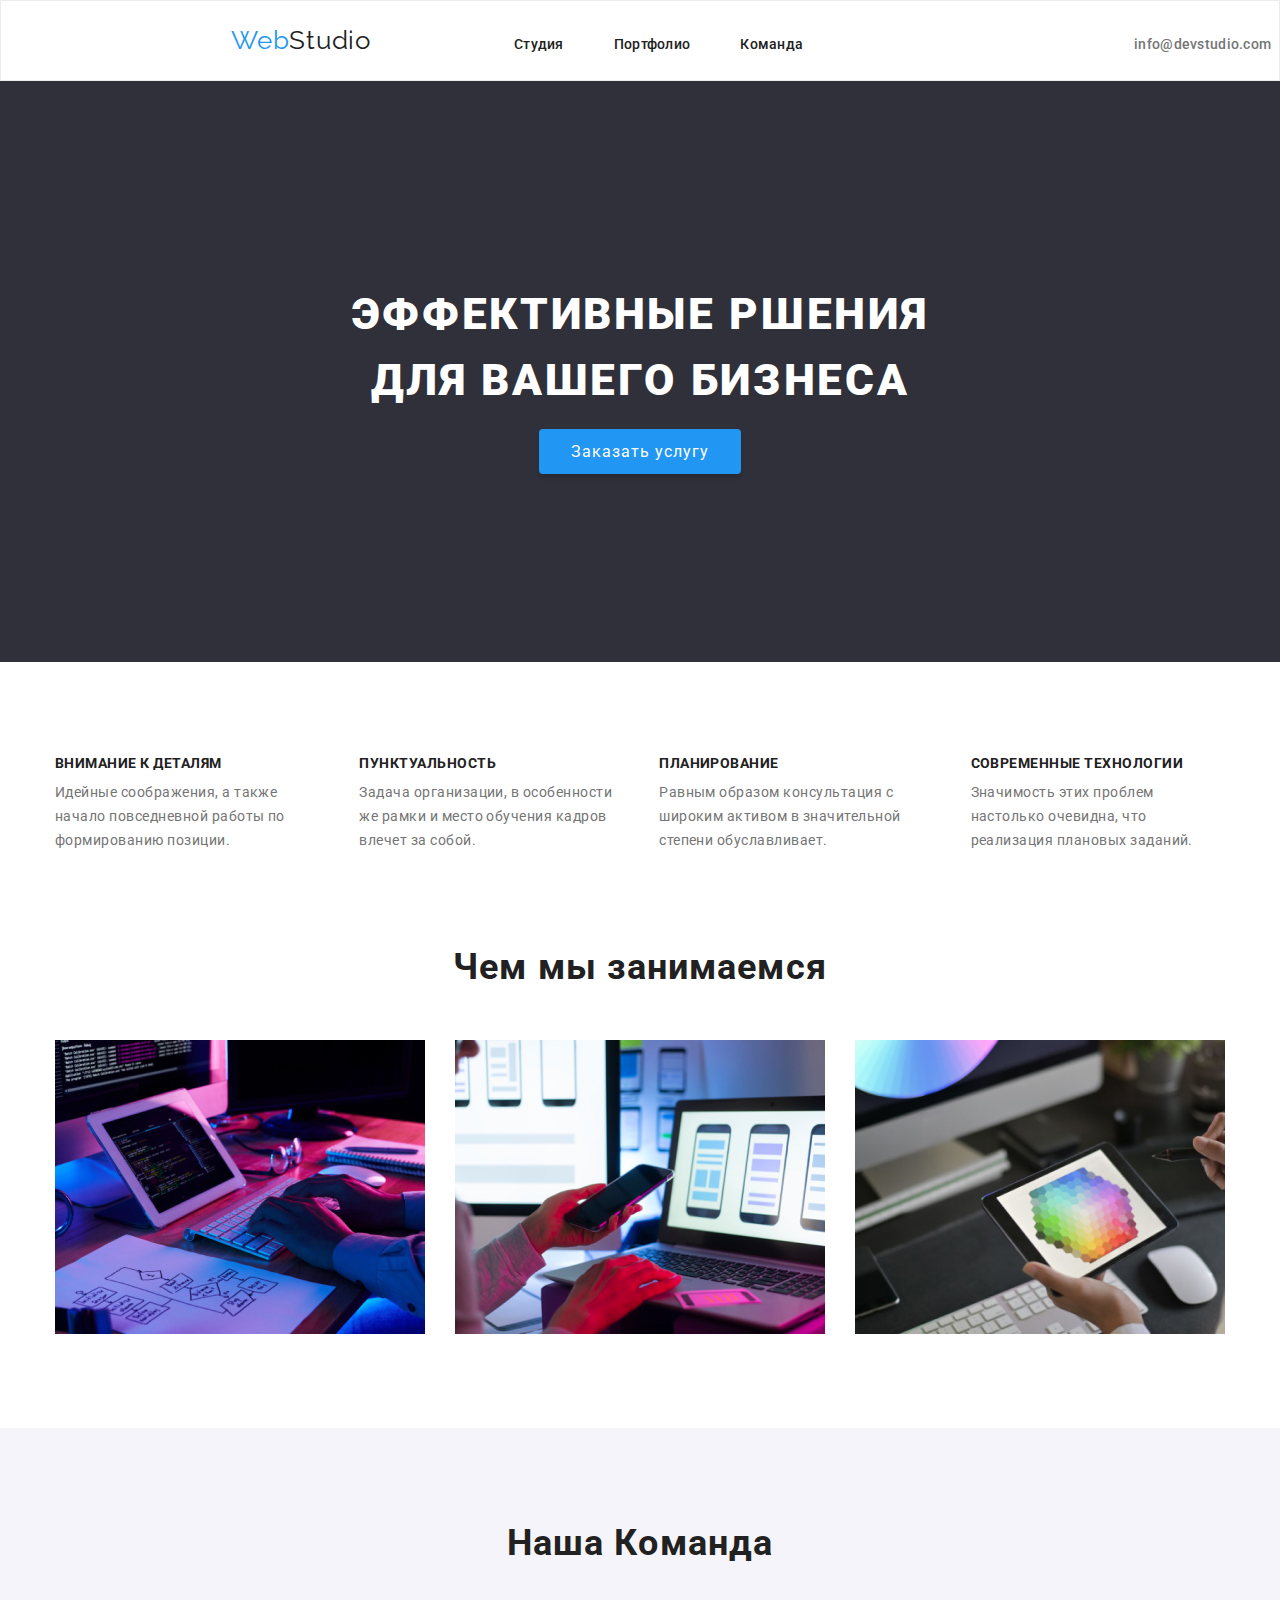
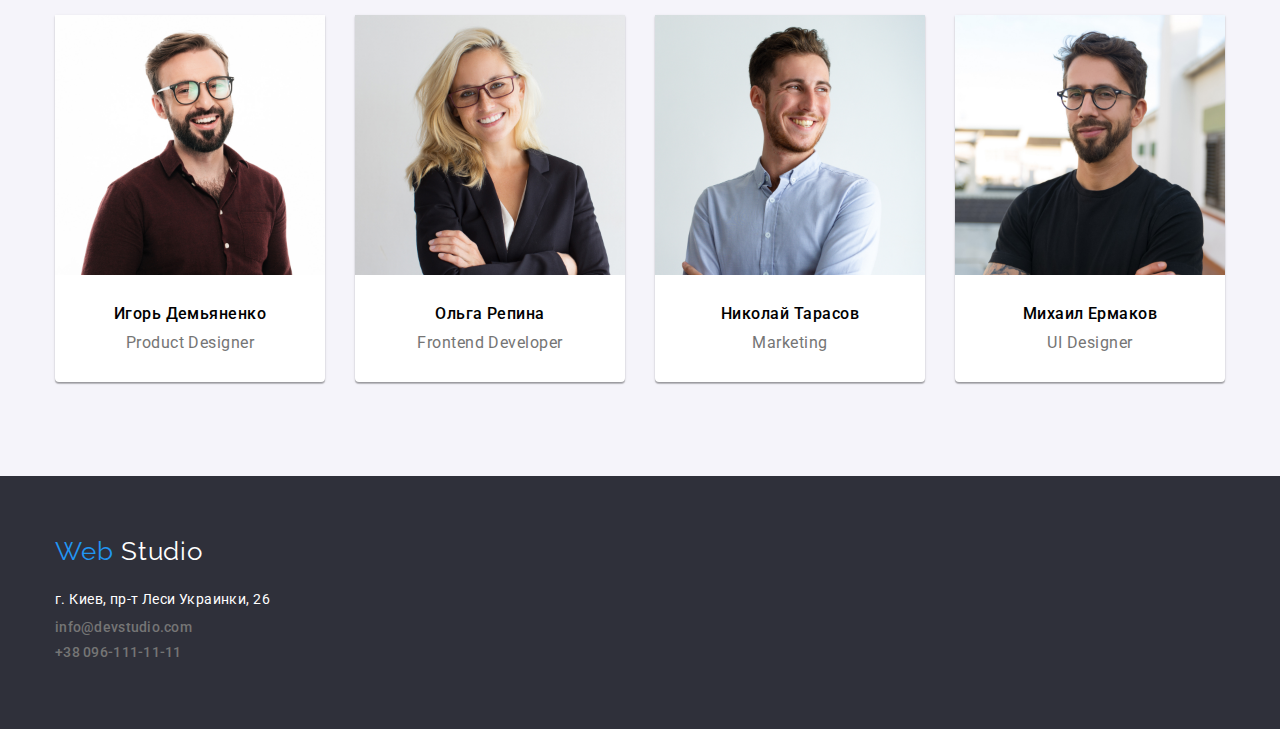
==== index.html @ 87e360bc "reloaded repository" ====
<!DOCTYPE html>
<html lang="ru">
  <head>
    <meta charset="UTF-8" />
    <meta name="viewport" content="width=device-width, initial-scale=1.0" />
    <link rel="stylesheet" href="./css/modern-normalize.css" />
    <link rel="stylesheet" href="./css/style.css" />
    <link rel="preconnect" href="https://fonts.gstatic.com" />
    <link
      href="https://fonts.googleapis.com/css2?family=Raleway:wght@700&family=Roboto:wght@400;500;700;900&display=swap"
      rel="stylesheet"
    />
    <title>Студия</title>
  </head>
  <body>
    <!-- Шапка сайта -->
    <header class="header">
      <div class="container-header">
        <nav class="navigation">
          <a href="./index.html" class="web-studio">
            <span class="web">Web</span><span class="studio">Studio</span></a
          >
          <ul class="links">
            <li><a class="links-menu" href="./index.html">Студия</a></li>
            <li>
              <a class="links-menu" href="./portfolio.html">Портфолио</a>
            </li>
            <li><a class="links-menu" href="#">Команда</a></li>
          </ul>
        </nav>
        <ul class="contacts-links">
          <div class="header-links-block">
            <li>
              <a class="contacts-header" href="mailto:info@devstudio.com"
                >info@devstudio.com</a
              >
            </li>
            <li>
              <a class="contacts-header" href="tel:+380961111111"
                >+38 096-111-11-11</a
              >
            </li>
          </div>
        </ul>
      </div>
    </header>

    <!-- Основной контент -->
    <main class="main">
      <!--Герой  -->
      <section class="hero">
        <div class="container">
          <h1 class="hero-title">
            Эффективные ршения <br />
            для вашего бизнеса
          </h1>

          <a class="hero-button" href="#">Заказать услугу</a>
        </div>
      </section>

      <!-- Центральный контент -->
      <section class="under-hero">
        <div class="container">
          <ul class="heading">
            <li>
              <h4 class="heading-title">Внимание к деталям</h4>
              <p class="heading-info">
                Идейные соображения, а также начало повседневной работы по
                формированию позиции.
              </p>
            </li>
            <!--  -->
            <li>
              <h4 class="heading-title">Пунктуальность</h4>
              <p class="heading-info">
                Задача организации, в особенности же рамки и место обучения
                кадров влечет за собой.
              </p>
            </li>
            <!--  -->
            <li>
              <h4 class="heading-title">Планирование</h4>
              <p class="heading-info">
                Равным образом консультация с широким активом в значительной
                степени обуславливает.
              </p>
            </li>
            <!--  -->
            <li>
              <h4 class="heading-title">Современные технологии</h4>
              <p class="heading-info">
                Значимость этих проблем настолько очевидна, что реализация
                плановых заданий.
              </p>
            </li>
          </ul>
        </div>
      </section>
      <!--  -->
      <!-- Наши Занятия -->
      <section class="classes">
        <div class="container">
          <h2 class="classes-title">Чем мы занимаемся</h2>
          <ul class="classes-img">
            <li>
              <img
                src="./images/1block/1.jpg"
                alt="excellent layout"
                width="370"
              />
            </li>
            <li>
              <img
                src="./images/1block/2.jpg"
                alt="interface style"
                width="370"
              />
            </li>
            <li>
              <img
                src="./images/1block/3.jpg"
                alt="correct scale"
                width="370"
              />
            </li>
          </ul>
        </div>
      </section>

      <!-- Команда -->
      <section class="team">
        <div class="container">
          <h2 class="classes-title-team">Наша Команда</h2>

          <ul class="best-team-member">
            <li class="team-block">
              <img
                src="./images/group/1.jpg"
                alt="Product Designer"
                width="270"
              />
              <h3 class="team-member">Игорь Демьяненко</h3>
              <p class="team-profession">Product Designer</p>
            </li>
            <li class="team-block">
              <img
                src="./images/group/2.jpg"
                alt="Frontend Developer"
                width="270"
              />
              <h3 class="team-member">Ольга Репина</h3>
              <p class="team-profession">Frontend Developer</p>
            </li>
            <li class="team-block">
              <img src="./images/group/3.jpg" alt="Marketing" width="270" />
              <h3 class="team-member">Николай Тарасов</h3>
              <p class="team-profession">Marketing</p>
            </li>
            <li class="team-block">
              <img src="./images/group/4.jpg" alt="UI Designer" width="270" />
              <h3 class="team-member">Михаил Ермаков</h3>
              <p class="team-profession">UI Designer</p>
            </li>
          </ul>
        </div>
      </section>
    </main>

    <!-- Футер -->
    <footer class="footer">
      <div class="container-footer">
        <div class="footer-blocks">
          <a href="./index.html" class="web-studio-footer">
            <span class="web"> Web </span>
            <span class="studio-f"> Studio </span>
          </a>
        </div>

        <address class="address">
          <ul class="nav-footer">
            <li>
              <div class="footer-blocks">
                <a class="address-location footer-links" href="#">
                  г. Киев, пр-т Леси Украинки, 26
                </a>
              </div>
            </li>
          </ul>
          <ul class="contacts-links-f">
            <li>
              <div class="footer-blocks">
                <a
                  class="contacts-footer footer-links"
                  href="mailto:info@devstudio.com"
                >
                  info@devstudio.com
                </a>
              </div>
            </li>
            <li>
              <div class="footer-blocks">
                <a
                  class="contacts-footer footer-links"
                  href="tel:+380961111111"
                >
                  +38 096-111-11-11
                </a>
              </div>
            </li>
          </ul>
        </address>
      </div>
    </footer>
  </body>
</html>
---- css/style.css ----
:root {
    --secondary-color: rgba(33, 150, 243, 1);
        --main-color: rgba(33, 33, 33, 1);

    --rare-color: rgba(117, 117, 117, 1);
    --whitey-color: rgba(255, 255, 255, 1);

    --hero-bg-color: rgba(47, 48, 58, 1);
    --team-bg-color: rgba(245, 244, 250, 1);

}

body{
    font-family: Roboto,sans-serif;
    font-style: normal;
}

img{
    display: block;
}

.header,
.links,
.navigation,
.contacts-links {
    display: flex;
}

/* STUDIO */
/* Header */
.header{
  /* border: 2px solid black; */
  /* width: 80px; */
  border: 1px solid #ECECEC;
}
.container-header{
        /* width: 1200px; */
        padding-left: 15px;
        padding-right: 15px;
        display: flex;
}
.header-links-block {
            display: flex;
}

/* Logo  */
.web-studio {
    font-size: 26px;
    font-family: Raleway, sans-serif;

    line-height: 1.2;
    letter-spacing: 0.03em;

    text-decoration: none;

    margin-left: 215px;
    margin-right:93px;
    margin-top: 24px;
    margin-bottom: 24px;
}
.web {
    color: var(--secondary-color);
}
.studio {
    color: var(--main-color);
}
.studio-f{
    color:var(--whitey-color);
}


/* Links About */
.links{
        margin-top: 34px;
}
.links-menu{
    text-decoration: none;

    font-weight: 500;
    font-size: 14px;

    line-height: 1.1;
    letter-spacing: 0.02em;

    color: var(--main-color);

    box-sizing:border-box;

    padding-top: 7px;
    padding-bottom: 7px;

}
.links-menu:nth-last-child(n+1){
margin-left: 50px;
}
.links-menu:hover{
    color: var(--secondary-color);
}
.links-menu:focus {
    color: var(--secondary-color);
}
/* .links-menu:active{
        color: var(--secondary-color);
} */

/* Contacts about */
.contacts-links{
    margin-left: 331px;
    margin-top: 34px;
    white-space: nowrap;
}
.contacts-header {
    margin-right: 50px;
    padding-top: 7px;
    padding-bottom: 7px;
}

.contacts, 
.contacts-header{
        color: var(--rare-color);

        text-decoration: none;

        font-weight: 500;
        font-size: 14px;

        letter-spacing: 0.02em;
        line-height: 1.1;
}
.contacts, 
.contacts-header:hover {
    color: var(--secondary-color);
    text-decoration: none;
}
.contacts,
.contacts-header:focus {
    color: var(--secondary-color);
    text-decoration: none;
}
/* .contacts,
.contacts-header:active {
    color: var(--secondary-color);
    text-decoration: none;
} */


/* HERO */
.hero {
    color: var(--whitey-color);
    background-color: var(--hero-bg-color);

    text-align: center;
    letter-spacing: 0.06em;
    text-transform: uppercase;

padding-bottom: 200px;


}
.hero-title {
    font-size: 44px;
    line-height: 1.5;

    text-transform: uppercase;

    letter-spacing: 0.06em;
    font-weight: 900;
     
    padding-top: 200px;
    padding-bottom: 30px;
}
.hero-button{
    background-color: var(--secondary-color);
    color:var(--whitey-color);

    border-radius: 4px;
    padding: 13px 32px;
    box-shadow: 0px 4px 4px rgba(0, 0, 0, 0.15);

    font-size: 16px;
    width: 200px;
    height: 50px;

    text-decoration: none;
    text-transform: none;
}

/* HEADING */
.under-hero{
    box-sizing:border-box;
}
.heading{
    display: flex;

    letter-spacing: 0.03em;

    padding-top: 94px;
    padding-bottom: 94px;
}

.heading li:not(:last-child){
    margin-right: 30px;
}

.heading-title{
    color: var(--main-color);

    text-transform: uppercase;

    font-weight: bold;
    line-height: 1.1;

    font-size: 14px;

    padding-bottom: 10px;
}
.heading-info{
    color: var(--rare-color);

    font-size: 14px;

    font-weight: normal;
    line-height: 1.7;

    /* padding-right: 67px; */
}

/* Our Classes */
.classes{
    padding-bottom: 94px;
}
.classes-title{
    color: var(--main-color);
    font-size: 36px;
    font-weight: bold;
    line-height: 1.2;
    text-align: center;
    letter-spacing: 0.03em;
    padding-bottom: 50px;
}
.classes-title-team{
        color: var(--main-color);
        font-size: 36px;
        font-weight: bold;
        line-height: 1.2;
        text-align: center;
        letter-spacing: 0.03em;
        padding-top: 94px;
        padding-bottom: 50px;
}
.classes-img {
    margin: 0;
    padding: 0;
    display: flex;
    justify-content: space-between;
}
.container{
    width: 1200px;
    padding-left: 15px;
    padding-right: 15px;
    margin-left: auto;
    margin-right: auto;
}

/* Team info */
.team{
    background-color:var(--team-bg-color);
}
.team-block{
    background-color:var(--whitey-color);
    box-shadow: 0px 1px 3px rgba(0, 0, 0, 0.12),
    0px 1px 1px rgba(0, 0, 0, 0.14),
    0px 2px 1px rgba(0, 0, 0, 0.2);

    border-radius: 0px 0px 4px 4px;

}
.team-block:not(:last-child){
    margin-right: 30px;
}
.team-member{
font-size: 16px;
font-weight: 500;

text-align: center;

letter-spacing: 0.03em;

padding-top: 30px;
padding-bottom: 10px;
}
.best-team-member{
display: flex;
padding-bottom: 94px;
}
.team-profession{
    color:var(--rare-color);

    font-size: 16px;
    font-weight: normal;

    line-height: 1.2;

    text-align: center;
    letter-spacing: 0.03em;

    padding-bottom: 30px;
}
/*  */
/*  */
/* Footer */
.footer{
    background-color:var(--hero-bg-color);
        padding-bottom: 60px;
}
.container-footer{
        width: 1200px;
        padding-left: 15px;
        padding-right: 15px;
        margin-left: auto;
        margin-right: auto;
}

/* nav-f */
.footer-links{
    display: block;

    margin-bottom: 9px;
}
/* .contacts-links-f {
    margin-left: 215px;
} */
.contacts-footer{
        color: var(--rare-color);

        text-decoration: none;

        font-weight: 500;
        font-size: 14px;

        letter-spacing: 0.02em;
        line-height: 1.1;
}
.contacts-footer:hover{
    color: var(--secondary-color);
    text-decoration: none;
}
.container-footer:focus{
    color: var(--secondary-color);
    text-decoration: none;
}


.web-studio-footer {
    font-size: 26px;
    font-family: Raleway, sans-serif;

    line-height: 1.2;
    letter-spacing: 0.03em;

    text-decoration: none;

    display: block;

padding-top: 60px;
}
/* .web-studio-footer:first-child{
    margin-top: 20px;
} */


/* Contacts and Address */
/* .footer-blocks{
        padding-left: 215px;
} */
.web-studio-footer,
.address-location,
.contacts{
    display: inline-block;
}

.address{
    font-size: 14px;

    line-height: 1.7;
    letter-spacing: 0.03em;

    font-weight: normal;

    display: block;

    padding-top: 20px;
}
.address-location{
    color: var(--whitey-color);
    text-decoration: none;
}
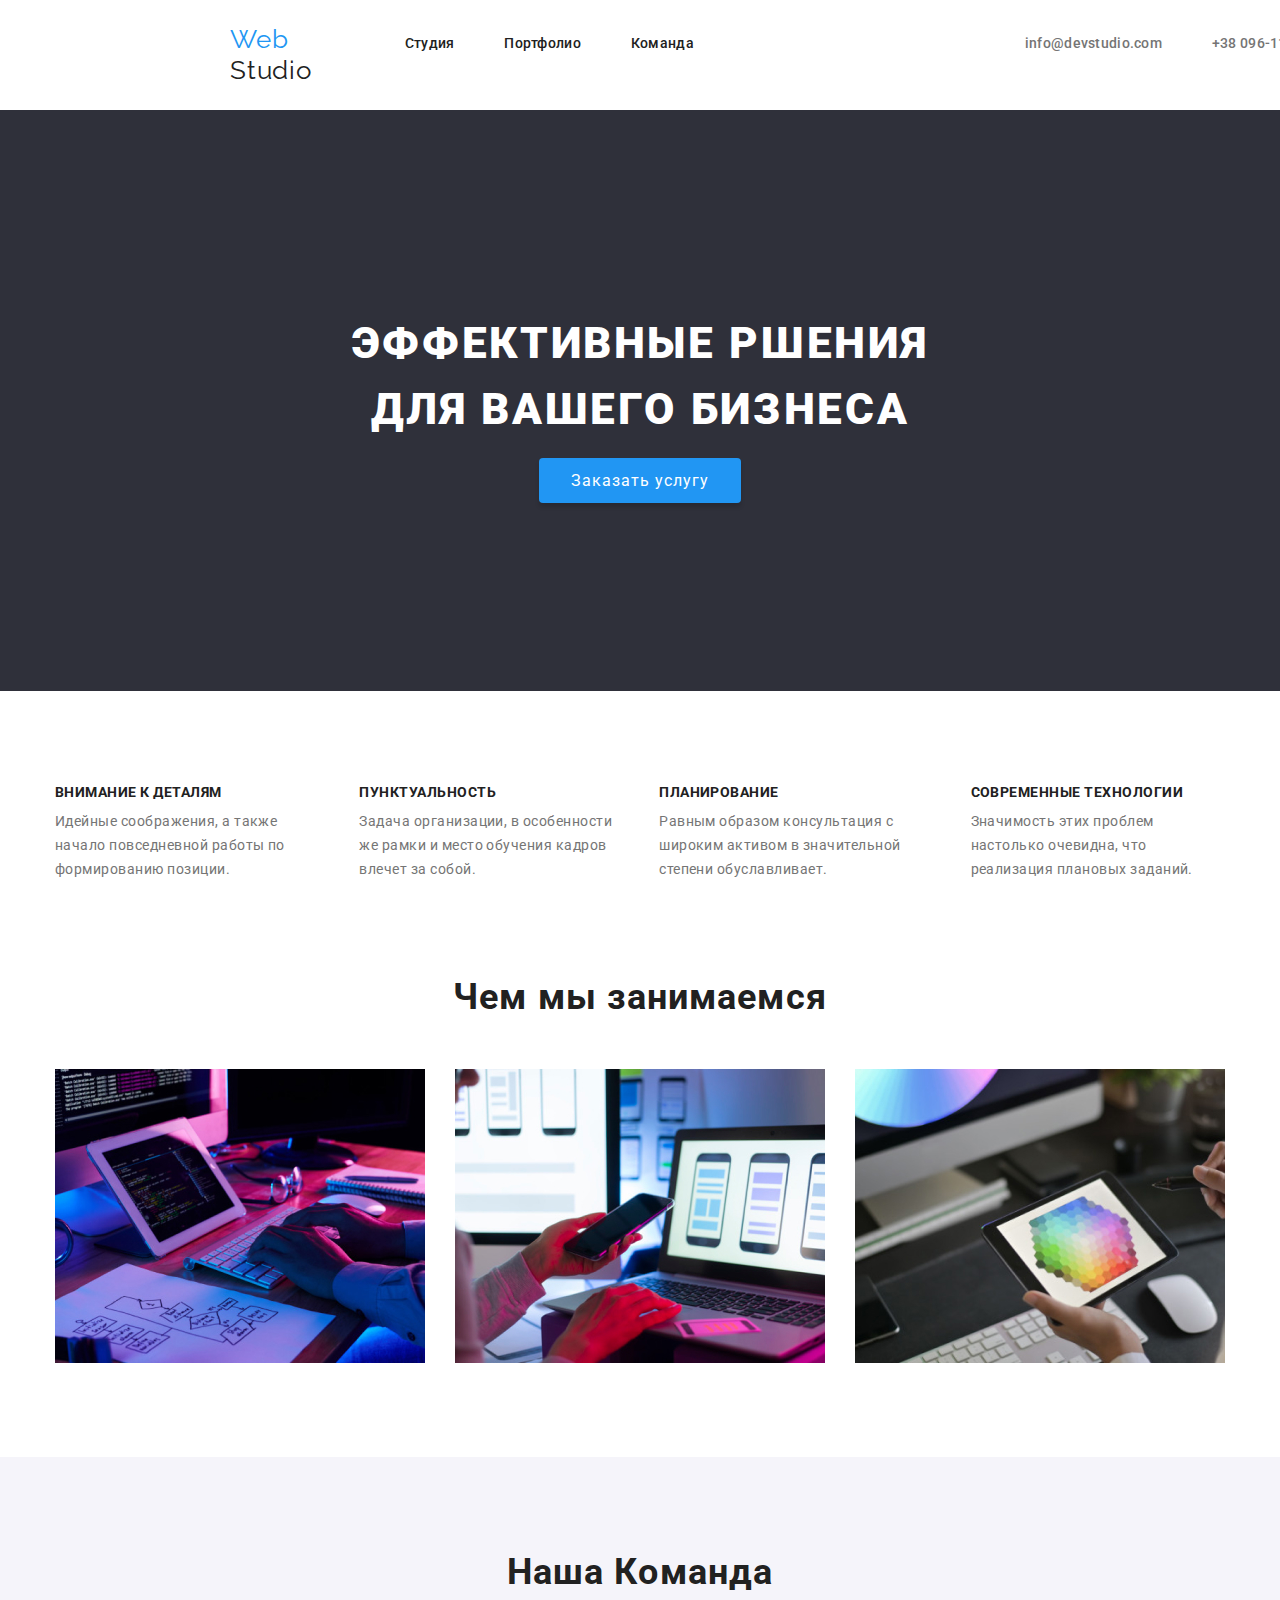
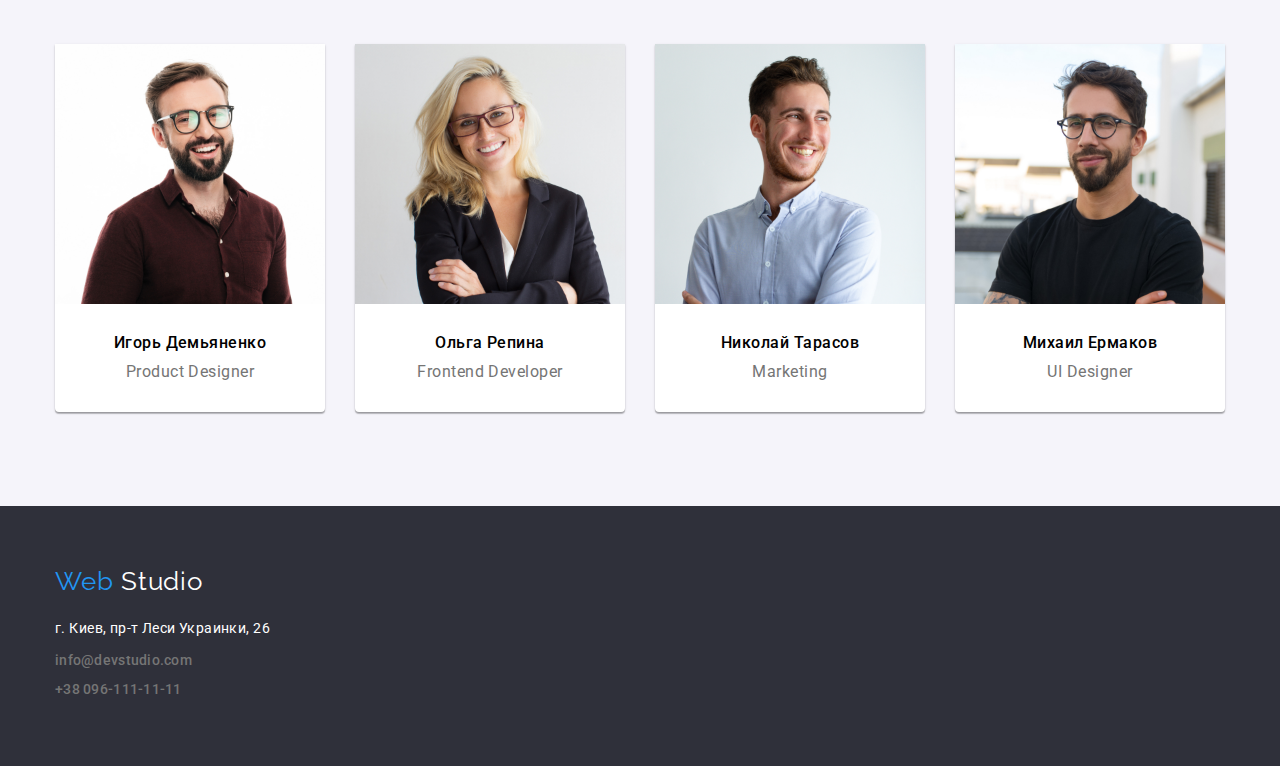
==== commit a07ececa: "Fixed bugs" ====
--- a/index.html
+++ b/index.html
@@ -18,14 +18,19 @@
       <div class="container-header">
         <nav class="navigation">
           <a href="./index.html" class="web-studio">
-            <span class="web">Web</span><span class="studio">Studio</span></a
-          >
+            <span class="web"> Web </span>
+            <span class="studio"> Studio </span>
+          </a>
           <ul class="links">
-            <li><a class="links-menu" href="./index.html">Студия</a></li>
-            <li>
-              <a class="links-menu" href="./portfolio.html">Портфолио</a>
-            </li>
-            <li><a class="links-menu" href="#">Команда</a></li>
+            <div class="menu-blocks">
+              <li>
+                <a class="links-menu" href="./index.html"> Студия </a>
+              </li>
+              <li>
+                <a class="links-menu" href="./portfolio.html">Портфолио</a>
+              </li>
+              <li><a class="links-menu" href="#">Команда</a></li>
+            </div>
           </ul>
         </nav>
         <ul class="contacts-links">
--- a/css/style.css
+++ b/css/style.css
@@ -31,7 +31,8 @@
 .header{
   /* border: 2px solid black; */
   /* width: 80px; */
-  border: 1px solid #ECECEC;
+
+  padding-left: 215px;
 }
 .container-header{
         /* width: 1200px; */
@@ -53,7 +54,7 @@
 
     text-decoration: none;
 
-    margin-left: 215px;
+    /* margin-left: 215px; */
     margin-right:93px;
     margin-top: 24px;
     margin-bottom: 24px;
@@ -73,6 +74,9 @@
 .links{
         margin-top: 34px;
 }
+.menu-blocks{
+    display: flex;
+}
 .links-menu{
     text-decoration: none;
 
@@ -90,8 +94,9 @@
     padding-bottom: 7px;
 
 }
-.links-menu:nth-last-child(n+1){
-margin-left: 50px;
+.menu-blocks li:not(:last-child),
+.header-links-block li:not(:last-child) {
+margin-right: 50px;
 }
 .links-menu:hover{
     color: var(--secondary-color);
@@ -110,7 +115,6 @@
     white-space: nowrap;
 }
 .contacts-header {
-    margin-right: 50px;
     padding-top: 7px;
     padding-bottom: 7px;
 }
@@ -188,14 +192,13 @@
 /* HEADING */
 .under-hero{
     box-sizing:border-box;
+        padding-top: 94px;
+        padding-bottom: 94px;
 }
 .heading{
     display: flex;
 
     letter-spacing: 0.03em;
-
-    padding-top: 94px;
-    padding-bottom: 94px;
 }
 
 .heading li:not(:last-child){
@@ -245,7 +248,7 @@
         line-height: 1.2;
         text-align: center;
         letter-spacing: 0.03em;
-        padding-top: 94px;
+        /* padding-top: 94px; */
         padding-bottom: 50px;
 }
 .classes-img {
@@ -265,6 +268,8 @@
 /* Team info */
 .team{
     background-color:var(--team-bg-color);
+        padding-top: 94px;
+        padding-bottom: 94px;
 }
 .team-block{
     background-color:var(--whitey-color);
@@ -291,7 +296,7 @@
 }
 .best-team-member{
 display: flex;
-padding-bottom: 94px;
+/* padding-bottom: 94px; */
 }
 .team-profession{
     color:var(--rare-color);
@@ -312,6 +317,7 @@
 .footer{
     background-color:var(--hero-bg-color);
         padding-bottom: 60px;
+        padding-top: 60px;
 }
 .container-footer{
         width: 1200px;
@@ -361,8 +367,6 @@
     text-decoration: none;
 
     display: block;
-
-padding-top: 60px;
 }
 /* .web-studio-footer:first-child{
     margin-top: 20px;
@@ -375,7 +379,8 @@
 } */
 .web-studio-footer,
 .address-location,
-.contacts{
+.contacts,
+.contacts-footer{
     display: inline-block;
 }
 
